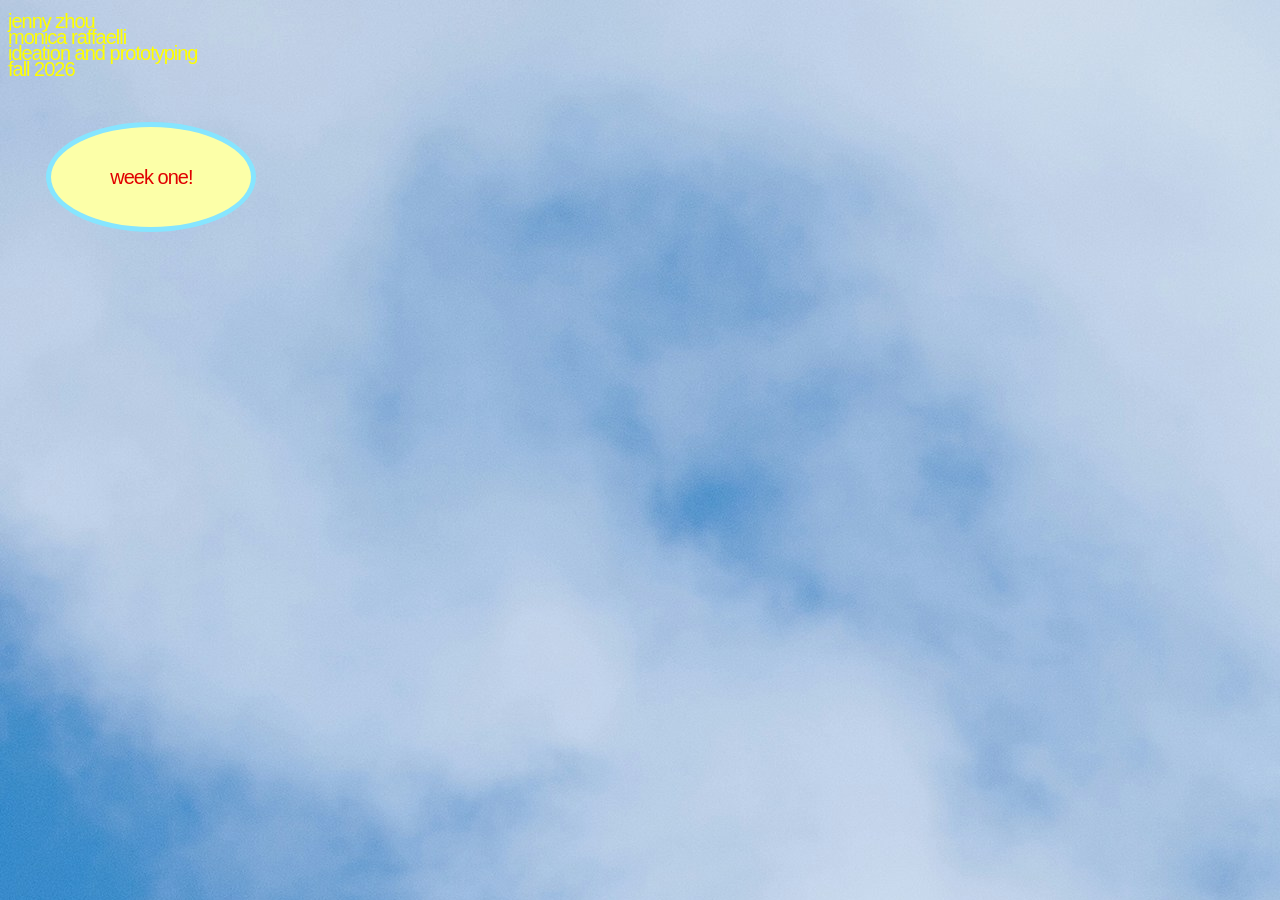
==== index.html @ 313bfaf0 "set up ideation and prototyping process website" ====
<!DOCTYPE html>
<html>
<head>
    <meta charset="UTF-8" />
    <title>Ideation and Prototyping</title>
    <link rel="stylesheet" href="styles.css">
</head>
<body>
    <h1>jenny zhou<br>
        monica raffaelli <br>
    ideation and prototyping<br>
    fall 2026
</h1>
<a href="week1.html">
    <div class="week1">
        <h1>week one!</h1>
    </div>
</a>
</body>
</html>
---- styles.css ----
body {
    background-image: url('sky.jpg');
}

h1{
    font-family: Arial, Helvetica, sans-serif;
    font-weight: 400;
    font-size: 20px;
    letter-spacing: -1px;
    line-height: 0.8;
    color: rgb(255, 255, 0);
}

a {
        text-decoration: none;
}

.week1 {
    width: 200px;
    height: 100px;
    background-color: #fcffa8;
    border: 5px solid #86e5ff;
    border-radius: 50%;
    display: flex;
    align-items: center;
    justify-content: center;
    text-align: center;
    margin-left: 3vw;
    margin-top: 5vh;
}

.week1 h1 {
    font-family: Arial, Helvetica, sans-serif;
    font-weight: 400;
    font-size: 20px;
    letter-spacing: -1px;
    line-height: 0.8;
    color: rgb(224, 0, 0);
}
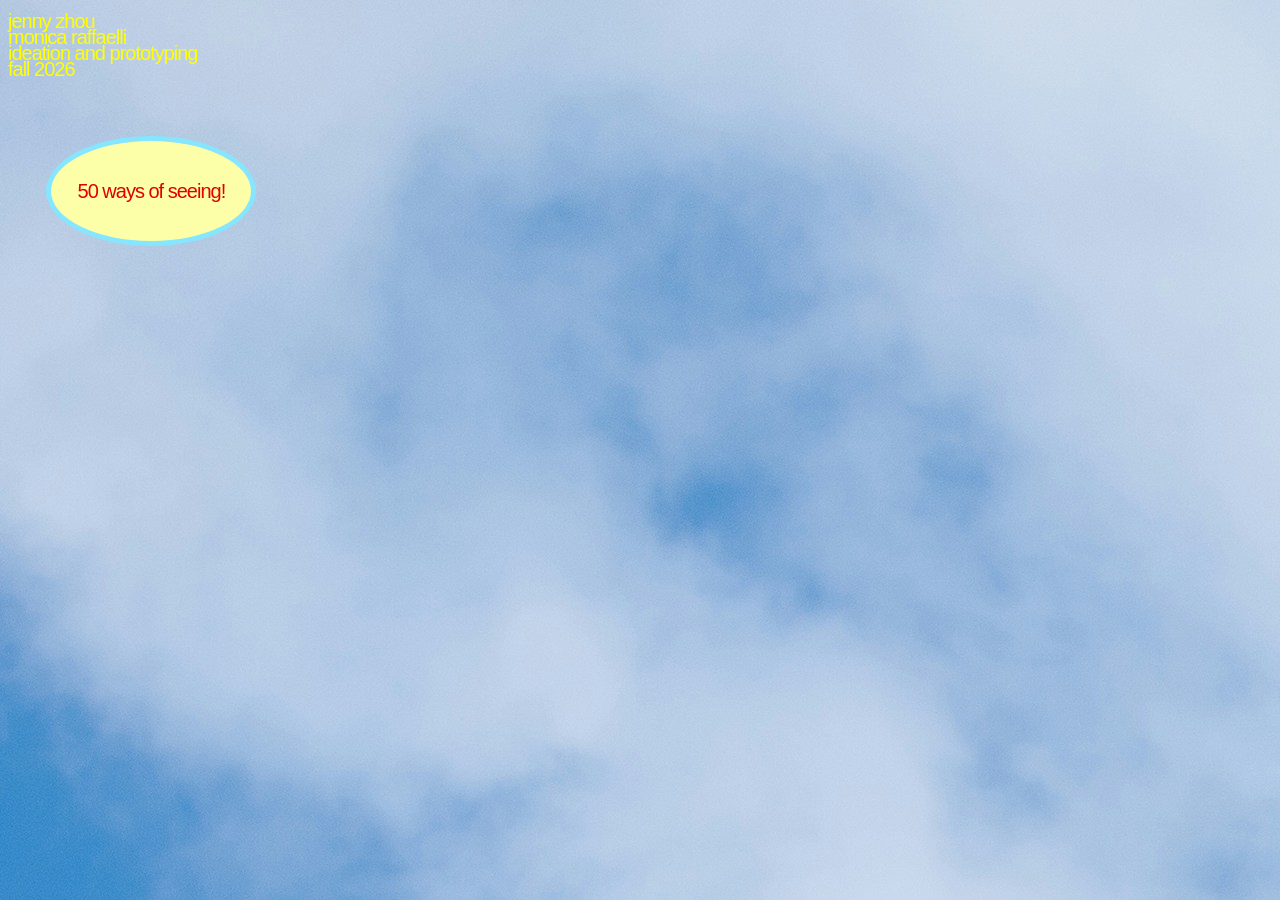
==== commit c08f9be6: "added 50 ways of seeing project" ====
--- a/index.html
+++ b/index.html
@@ -13,7 +13,7 @@
 </h1>
 <a href="week1.html">
     <div class="week1">
-        <h1>week one!</h1>
+        <h1>50 ways of seeing!</h1>
     </div>
 </a>
 </body>
--- a/styles.css
+++ b/styles.css
@@ -13,6 +13,7 @@
 
 a {
         text-decoration: none;
+        display: inline-block;
 }
 
 .week1 {
@@ -27,6 +28,7 @@
     text-align: center;
     margin-left: 3vw;
     margin-top: 5vh;
+    
 }
 
 .week1 h1 {
@@ -36,4 +38,20 @@
     letter-spacing: -1px;
     line-height: 0.8;
     color: rgb(224, 0, 0);
+}
+
+.gallery-grid {
+  width: 100vw;
+  box-sizing: border-box;
+  display: grid;
+  grid-template-columns: repeat(5, 1fr);
+  gap: 2px;
+  padding: 10px;
+}
+
+.gallery-grid img {
+  width: 100%;
+  aspect-ratio: 1 / 1; 
+  object-fit: contain;
+  display: block;
 }
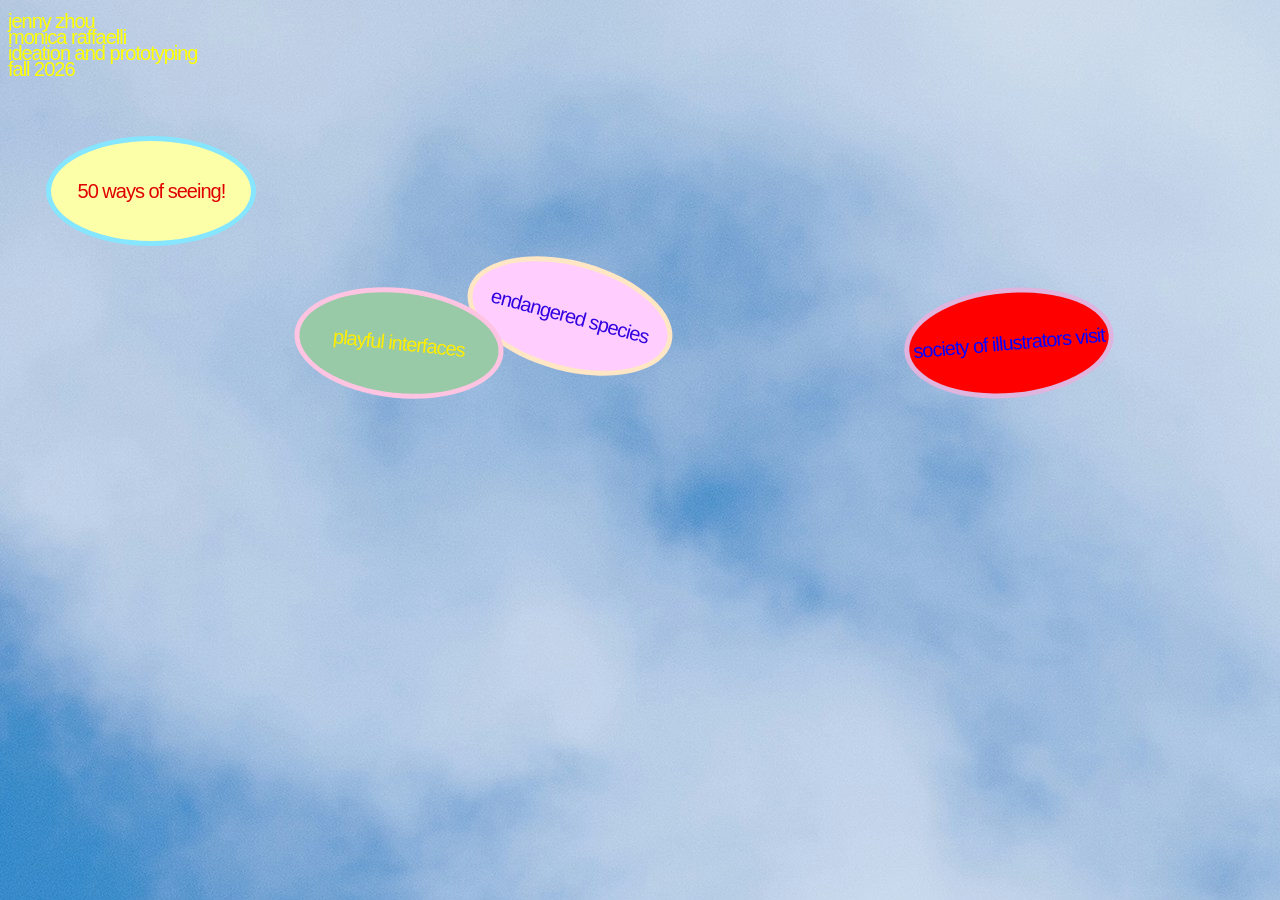
==== commit 3bd80ea2: "uploaded sketches and playful interfaces" ====
--- a/index.html
+++ b/index.html
@@ -16,5 +16,20 @@
         <h1>50 ways of seeing!</h1>
     </div>
 </a>
+<a href="endangered-species/index.html">
+    <div class="endangered-species">
+        <h1>endangered species</h1>
+    </div>
+</a>
+<a href="sketching/index.html">
+    <div class="sketching">
+        <h1>society of illustrators visit</h1>
+    </div>
+</a>
+<a href="playful-interfaces/index.html">
+    <div class="playful-interfaces">
+        <h1>playful interfaces</h1>
+    </div>
+</a>
 </body>
 </html>
--- a/styles.css
+++ b/styles.css
@@ -40,6 +40,81 @@
     color: rgb(224, 0, 0);
 }
 
+.endangered-species {
+    width: 200px;
+    height: 100px;
+    background-color: #ffceff;
+    border: 5px solid #ffe6c4;
+    border-radius: 50%;
+    display: flex;
+    align-items: center;
+    justify-content: center;
+    text-align: center;
+    margin-left: 16vw;
+    margin-top: 7vh;
+    rotate: 15deg;
+    position: absolute;
+}
+
+.endangered-species h1 {
+    font-family: Arial, Helvetica, sans-serif;
+    font-weight: 400;
+    font-size: 20px;
+    letter-spacing: -1px;
+    line-height: 0.8;
+    color: rgb(49, 0, 224);
+}
+
+.playful-interfaces {
+    width: 200px;
+    height: 100px;
+    background-color: #99caa7;
+    border: 5px solid #ffc4e2;
+    border-radius: 50%;
+    display: flex;
+    align-items: center;
+    justify-content: center;
+    text-align: center;
+    margin-left: 2vw;
+    margin-top: 10vh;
+    rotate: 6deg;
+    position: absolute;
+}
+
+.playful-interfaces h1 {
+    font-family: Arial, Helvetica, sans-serif;
+    font-weight: 400;
+    font-size: 20px;
+    letter-spacing: -1px;
+    line-height: 0.8;
+    color: rgb(255, 238, 0);
+}
+
+.sketching {
+    width: 200px;
+    height: 100px;
+    background-color: #ff0000;
+    border: 5px solid #dfb4de;
+    border-radius: 50%;
+    display: flex;
+    align-items: center;
+    justify-content: center;
+    text-align: center;
+    margin-left: 50vw;
+    margin-top: 10vh;
+    rotate: -5deg;
+    position: absolute;
+}
+
+.sketching h1 {
+    font-family: Arial, Helvetica, sans-serif;
+    font-weight: 400;
+    font-size: 20px;
+    letter-spacing: -1px;
+    line-height: 0.8;
+    color: rgb(8, 0, 255);
+}
+
 .gallery-grid {
   width: 100vw;
   box-sizing: border-box;
@@ -54,4 +129,39 @@
   aspect-ratio: 1 / 1; 
   object-fit: contain;
   display: block;
-}+}
+
+#reflection-toggle {
+  font-family: Arial, Helvetica, sans-serif;
+  font-weight: 400;
+  font-size: 20px;
+  letter-spacing: -1px;
+  line-height: 0.8;
+  color: yellow;
+  background: none;
+  border: none;
+  cursor: pointer;
+  padding: 0;
+}
+
+ #reflection-text {
+    display: none;
+    font-family: Arial, Helvetica, sans-serif;
+    font-weight: 400;
+    font-size: 20px;
+    letter-spacing: -1px;
+    line-height: 0.8;
+    color: rgb(0, 0, 0);
+    margin-top: 10px;
+    text-align: left;
+    padding-left: 60px;
+    padding-right: 60px;
+    column-count: 2;
+     column-gap: 40px;
+ }
+
+.reflection-wrapper {
+  text-align: center;
+  padding-bottom: 20px;
+}
+
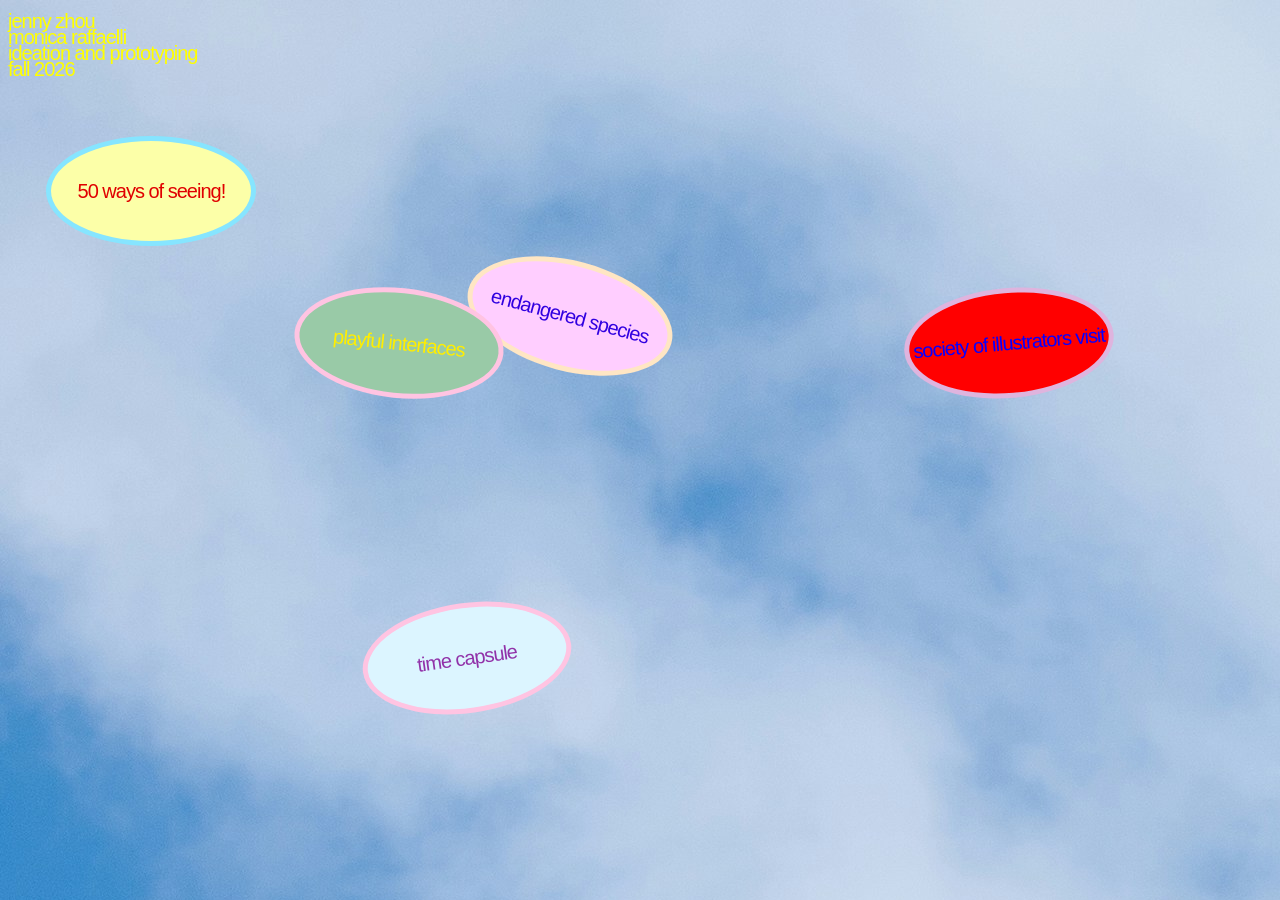
==== commit a771033a: "time capsule" ====
--- a/index.html
+++ b/index.html
@@ -31,5 +31,11 @@
         <h1>playful interfaces</h1>
     </div>
 </a>
+
+<a href="time-capsule/index.html">
+    <div class="time-capsule">
+        <h1>time capsule</h1>
+    </div>
+</a>
 </body>
 </html>
--- a/styles.css
+++ b/styles.css
@@ -90,6 +90,7 @@
     color: rgb(255, 238, 0);
 }
 
+
 .sketching {
     width: 200px;
     height: 100px;
@@ -114,6 +115,33 @@
     line-height: 0.8;
     color: rgb(8, 0, 255);
 }
+
+
+.time-capsule {
+    width: 200px;
+    height: 100px;
+    background-color: #dcf5ff;
+    border: 5px solid #ffc4e2;
+    border-radius: 50%;
+    display: flex;
+    align-items: center;
+    justify-content: center;
+    text-align: center;
+    margin-left: 7vw;
+    margin-top: 45vh;
+    rotate: -8deg;
+    position: absolute;
+}
+
+.time-capsule h1 {
+    font-family: Arial, Helvetica, sans-serif;
+    font-weight: 400;
+    font-size: 20px;
+    letter-spacing: -1px;
+    line-height: 0.8;
+    color: rgb(145, 50, 169);
+}
+
 
 .gallery-grid {
   width: 100vw;
